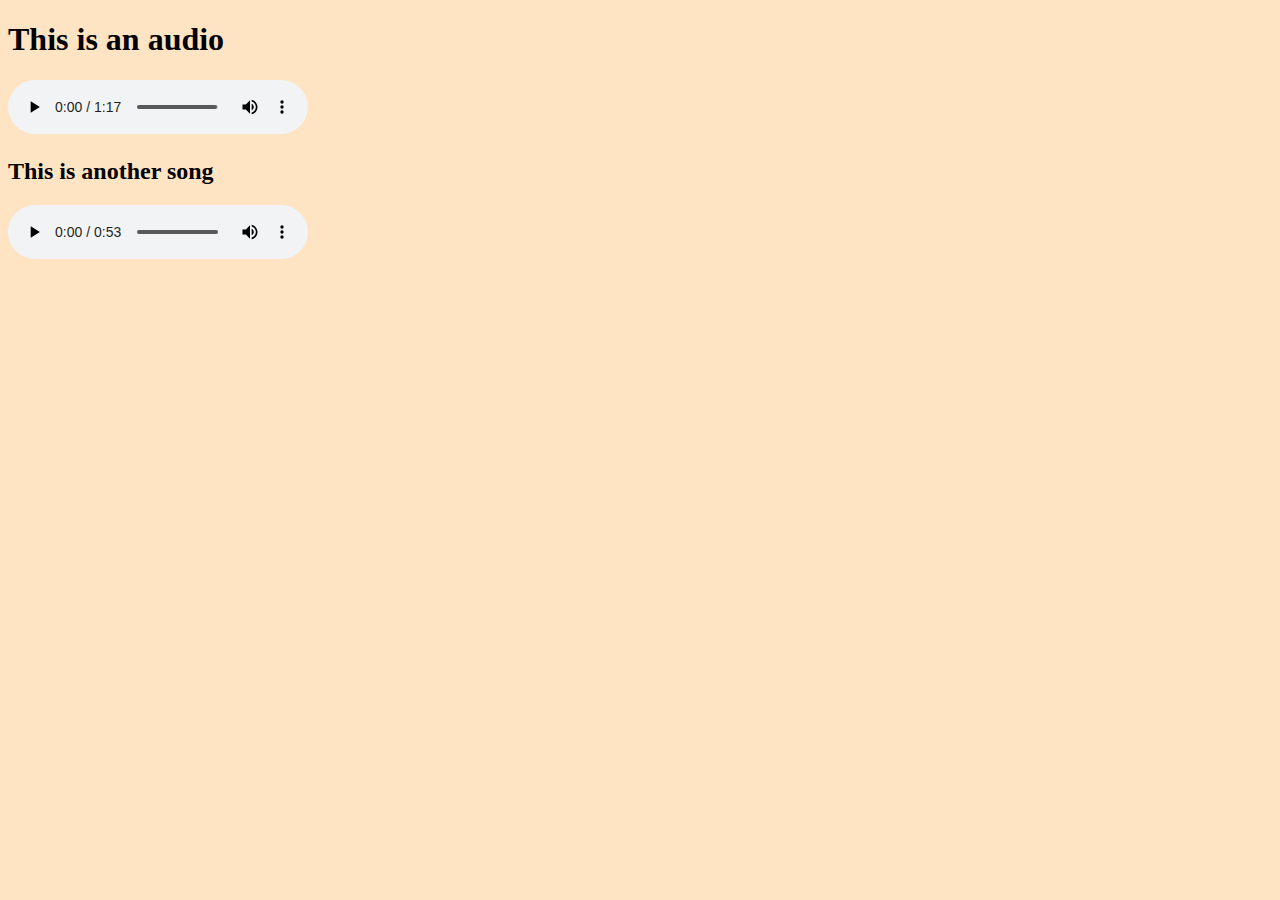
==== audio_index.html @ 0e97717a "This is the second commit" ====
<!DOCTYPE html>
<html lang="en">
<head>
    <meta charset="UTF-8">
    <meta name="viewport" content="width=device-width, initial-scale=1.0">
    <title>this is the audio page</title>
    <style>
        *{
            background-color: bisque;
        }
    </style>
</head>
<body>
    <main>
        <h1>This is an audio</h1>
        <audio src="audio/tuhin.mp4" controls>This is a song </audio>

        <h2>This is another song</h2>

        <audio src="audio/tuhin2.mp4" controls>This is a song</audio>
    </main>
</body>
</html>
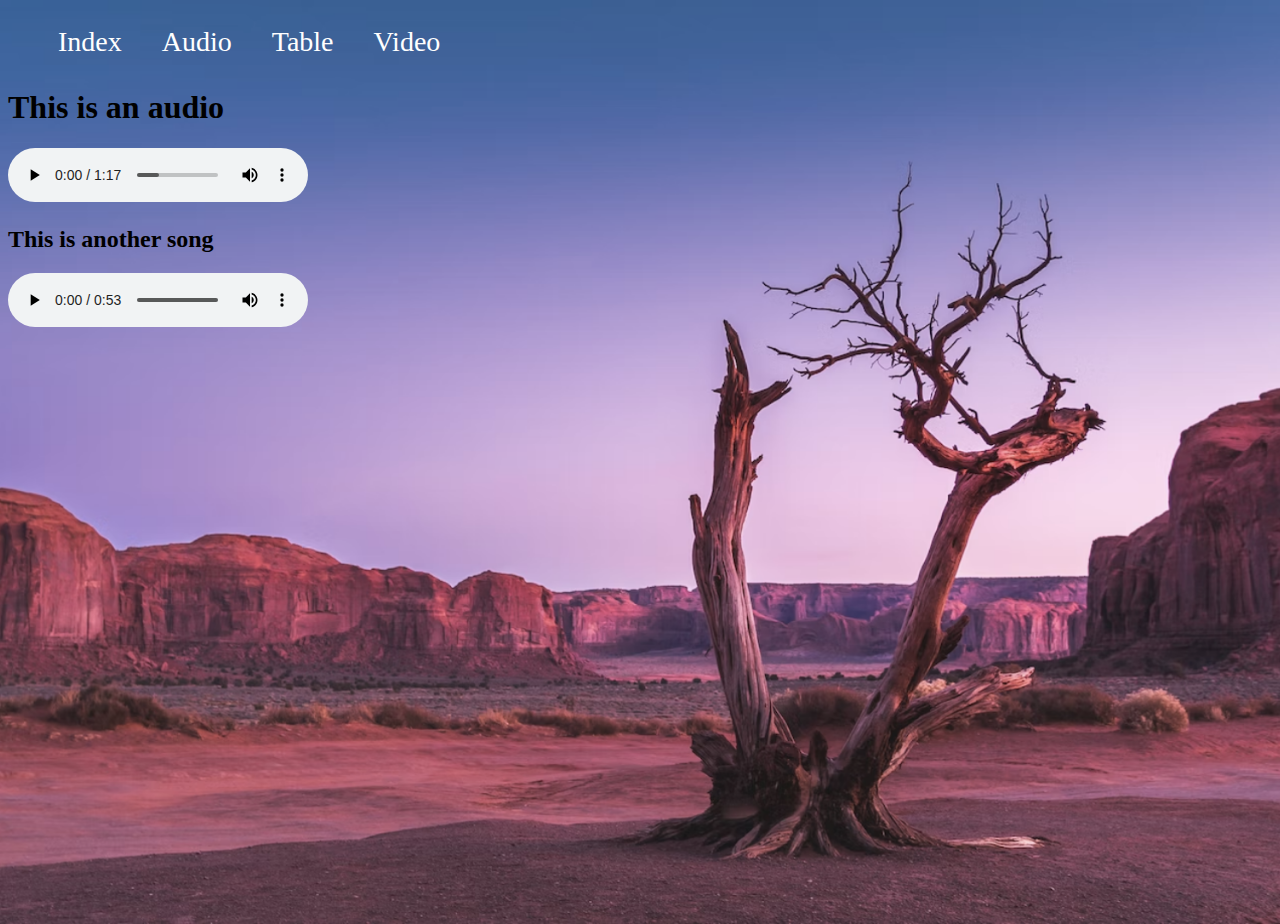
==== commit 0349665d: "This is aupdated version" ====
--- a/audio_index.html
+++ b/audio_index.html
@@ -4,20 +4,34 @@
     <meta charset="UTF-8">
     <meta name="viewport" content="width=device-width, initial-scale=1.0">
     <title>this is the audio page</title>
-    <style>
+    <link rel="stylesheet" href="styles/style2.css">
+    <!-- <style>
         *{
             background-color: bisque;
         }
-    </style>
+    </style> -->
 </head>
-<body>
-    <main>
-        <h1>This is an audio</h1>
-        <audio src="audio/tuhin.mp4" controls>This is a song </audio>
+<body class="body">
 
-        <h2>This is another song</h2>
+        <header>
+            <nav>
+                <ul>
+                    <li><a href="navigation_index.html">Index</a></li>
+                    <li><a href="audio_index.html">Audio</a></li>
+                    <li><a href="table_index.html">Table</a></li>
+                    <li><a href="video_index.html">Video</a></li>
+                </ul>
+            </nav>
+        </header>
+    
+        <main>
+            <h1>This is an audio</h1>
+            <audio src="audio/tuhin.mp4" controls>This is a song </audio>
+    
+            <h2>This is another song</h2>
+    
+            <audio src="audio/tuhin2.mp4" controls>This is a song</audio>
+        </main>
 
-        <audio src="audio/tuhin2.mp4" controls>This is a song</audio>
-    </main>
 </body>
 </html>--- a/styles/style2.css
+++ b/styles/style2.css
@@ -0,0 +1,37 @@
+
+.body{
+    width: auto;
+    height: 100vh;
+    background-image: url(../images/background.png);
+    background-size: cover;
+    background-position: center;
+}
+
+nav>ul{
+    display: flex;
+}
+
+nav li{
+    list-style: none;
+    margin-right: 20px;
+    padding: 10px;
+}
+
+nav li a{
+    text-decoration: none;
+    color: white;
+    font-size: 28px;
+}
+
+nav li:hover{
+    background-color: purple;
+}
+
+
+table{
+    border-collapse: collapse;
+}
+th,td{
+    border: 1px solid black;
+    padding: 10px 20px;
+}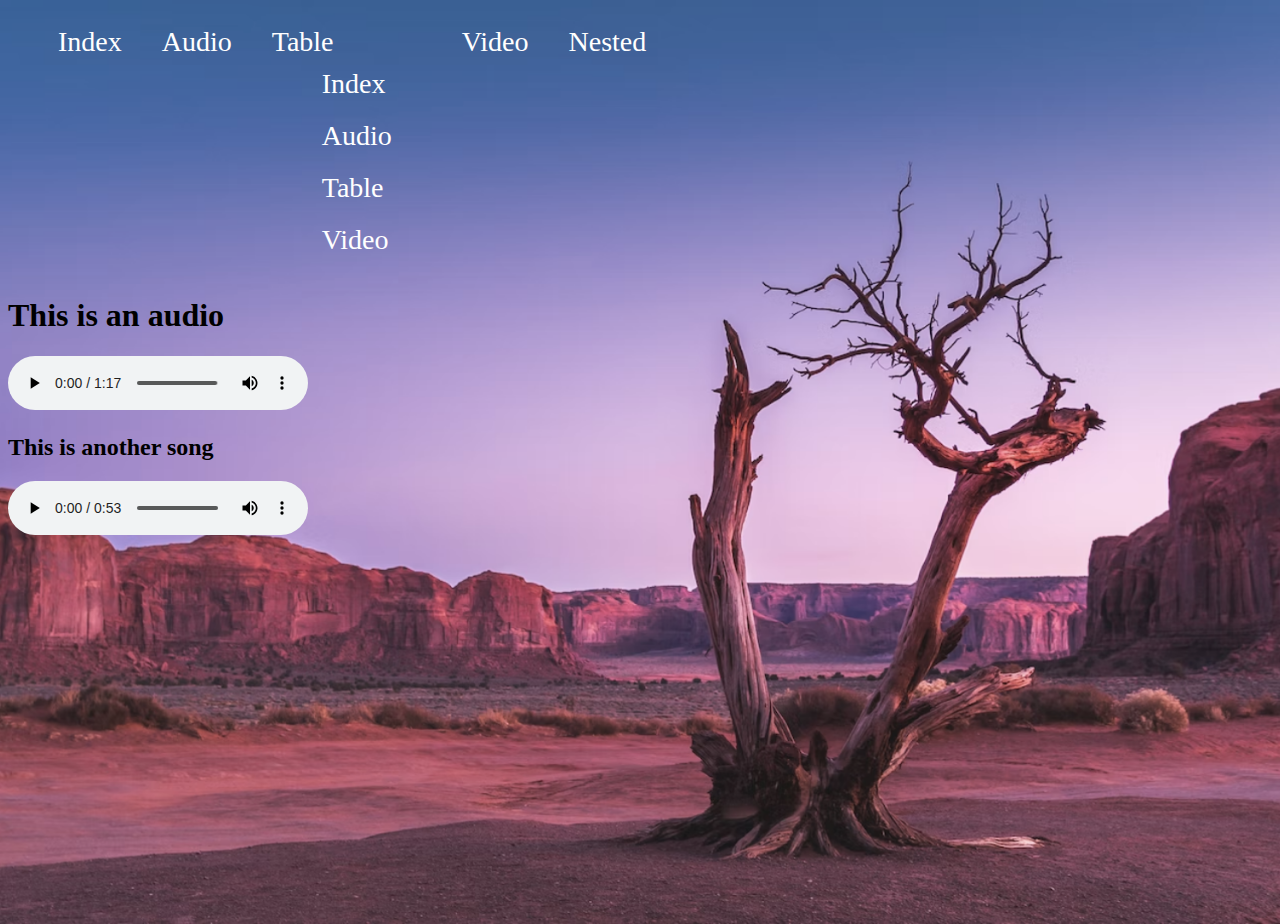
==== commit bc4e98f5: "Completed building dropdown menu" ====
--- a/audio_index.html
+++ b/audio_index.html
@@ -18,8 +18,17 @@
                 <ul>
                     <li><a href="navigation_index.html">Index</a></li>
                     <li><a href="audio_index.html">Audio</a></li>
-                    <li><a href="table_index.html">Table</a></li>
+                    <li>
+                        <a href="table_index.html">Table</a>
+                        <ul class="drop">
+                            <li><a href="navigation_index.html">Index</a></li>
+                            <li><a href="audio_index.html">Audio</a></li>
+                            <li><a href="table_index.html">Table</a></li>
+                            <li><a href="video_index.html">Video</a></li>
+                        </ul>
+                    </li>
                     <li><a href="video_index.html">Video</a></li>
+                    <li><a href="nested_menue_index.html">Nested</a></li>
                 </ul>
             </nav>
         </header>
